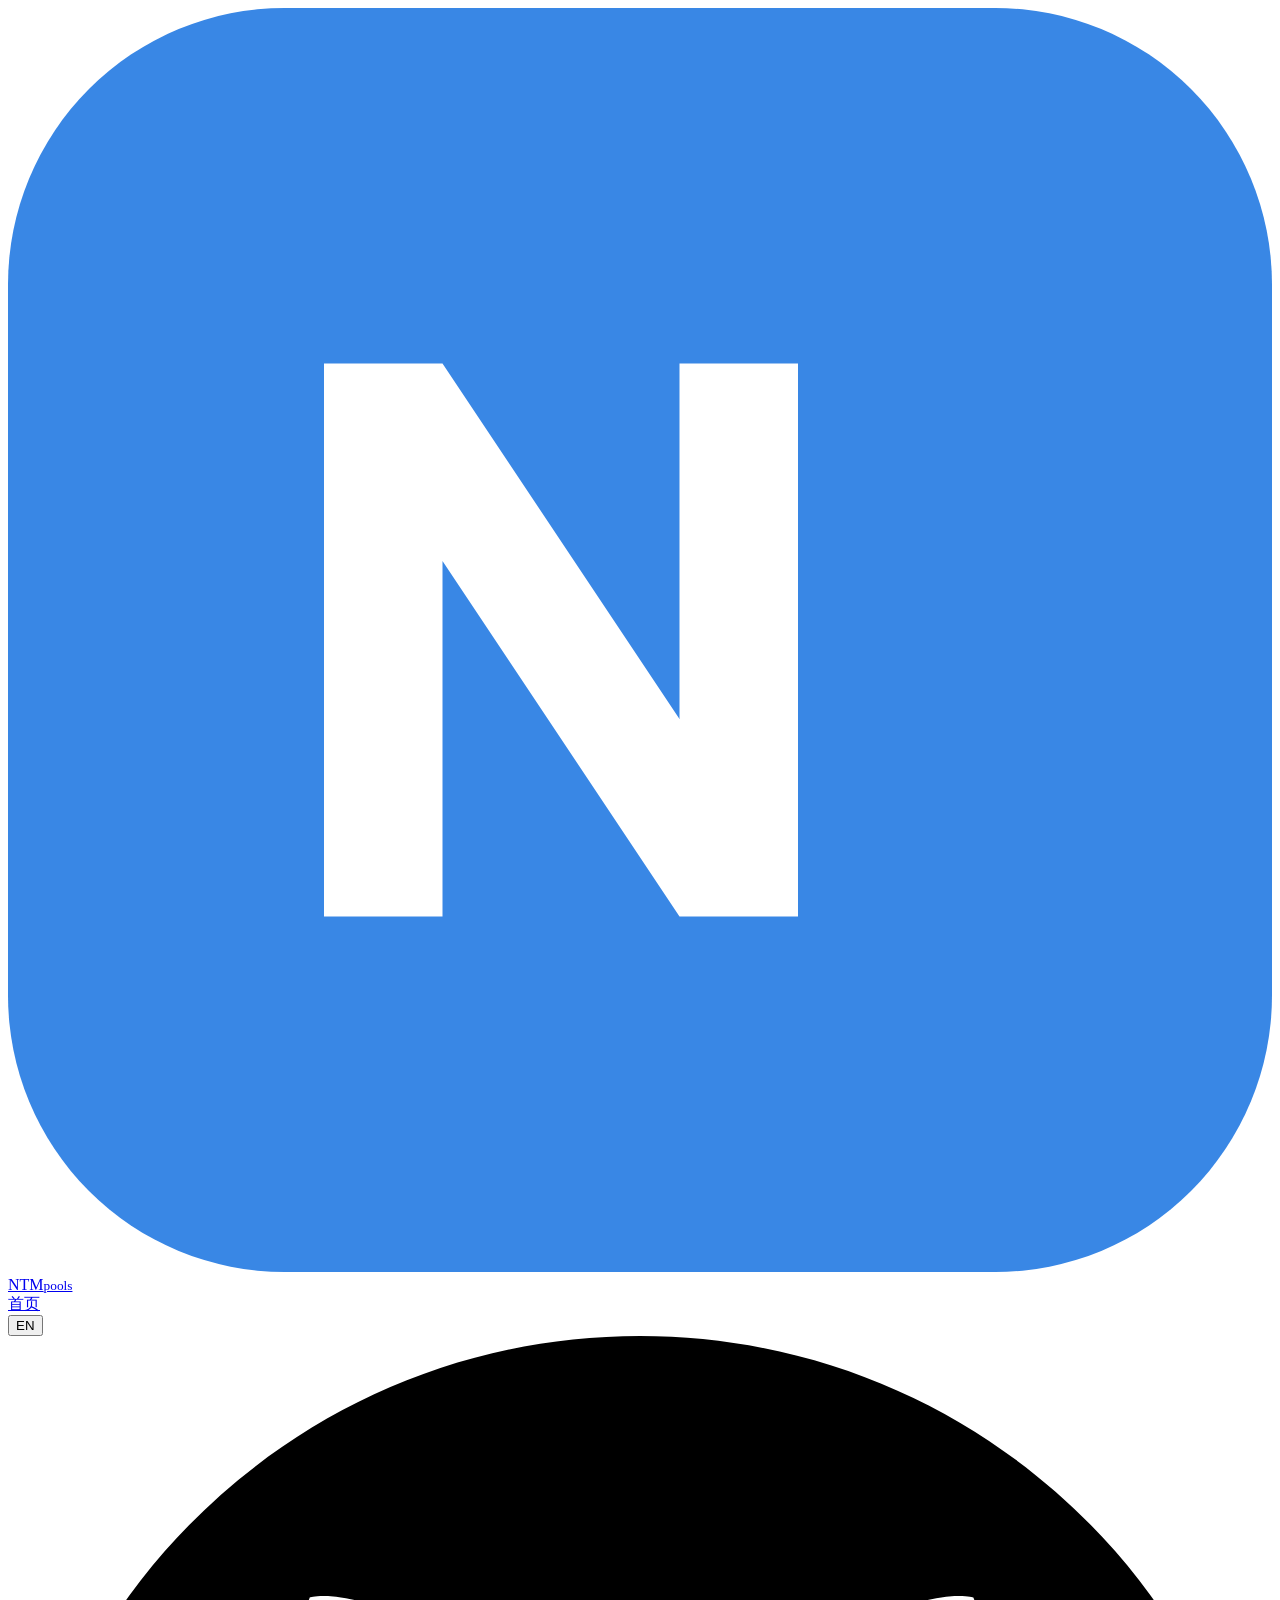
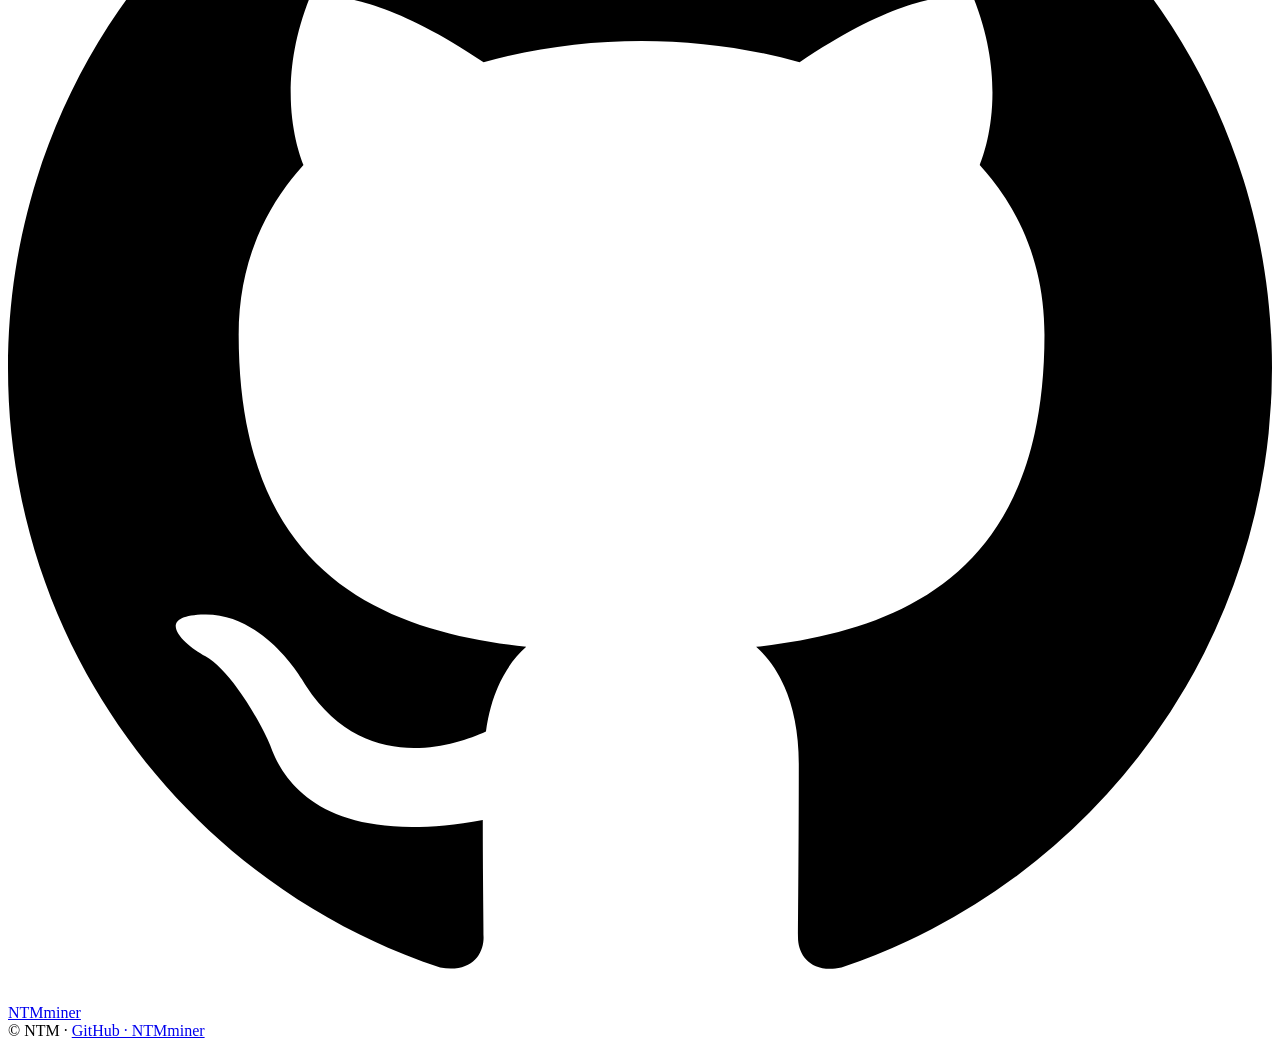
==== web/index.html @ e747b1d7 "网页：midstate 金额显示改二进制单位制（1 gMDS=2^30 MDS）+ 直付结算文案 用户纠正：MDS 单位是 1024 进制阶梯（kMDS=2^10 / mMDS=2^20 / gMDS" ====
<!DOCTYPE html>
<html lang="zh-CN">
<head>
<meta charset="utf-8">
<meta name="viewport" content="width=device-width, initial-scale=1">
<title>NTM Pools</title>
<meta name="description" content="NTM — efficient, transparent multi-coin mining pools. Powered by NTMminer, 0% dev fee.">
<link rel="icon" href="data:image/svg+xml,%3Csvg xmlns='http://www.w3.org/2000/svg' viewBox='0 0 32 32'%3E%3Crect width='32' height='32' rx='7' fill='%233987e5'/%3E%3Cpath d='M8 23V9h3l6 9V9h3v14h-3l-6-9v9H8z' fill='%23fff'/%3E%3C/svg%3E">
<link rel="stylesheet" href="/css/style.css?v=20260711i">
</head>
<body>
<nav class="nav">
  <div class="wrap nav-inner">
    <a class="brand" href="/" data-nav>
      <svg class="logo" viewBox="0 0 32 32"><rect width="32" height="32" rx="7" fill="#3987e5"/><path d="M8 23V9h3l6 9V9h3v14h-3l-6-9v9H8z" fill="#fff"/></svg>
      NTM<small>pools</small>
    </a>
    <div class="nav-links">
      <a href="/" data-nav id="nav-home">首页</a>
    </div>
    <div class="nav-spacer"></div>
    <button class="btn ghost lang-btn" id="lang-btn" type="button">EN</button>
    <a class="btn" id="nav-github" href="https://github.com/scashcc/NTMminer-Multi" target="_blank" rel="noopener">
      <svg viewBox="0 0 16 16"><path d="M8 0C3.58 0 0 3.58 0 8c0 3.54 2.29 6.53 5.47 7.59.4.07.55-.17.55-.38 0-.19-.01-.82-.01-1.49-2.01.37-2.53-.49-2.69-.94-.09-.23-.48-.94-.82-1.13-.28-.15-.68-.52-.01-.53.63-.01 1.08.58 1.23.82.72 1.21 1.87.87 2.33.66.07-.52.28-.87.51-1.07-1.78-.2-3.64-.89-3.64-3.95 0-.87.31-1.59.82-2.15-.08-.2-.36-1.02.08-2.12 0 0 .67-.21 2.2.82.64-.18 1.32-.27 2-.27s1.36.09 2 .27c1.53-1.04 2.2-.82 2.2-.82.44 1.1.16 1.92.08 2.12.51.56.82 1.27.82 2.15 0 3.07-1.87 3.75-3.65 3.95.29.25.54.73.54 1.48 0 1.07-.01 1.93-.01 2.2 0 .21.15.46.55.38A8.01 8.01 0 0 0 16 8c0-4.42-3.58-8-8-8z"/></svg>
      NTMminer
    </a>
  </div>
</nav>

<main id="app"></main>

<footer>
  <div class="wrap row">
    <span>© NTM · <span id="foot-note"></span></span>
    <span><a href="https://github.com/scashcc/NTMminer-Multi" target="_blank" rel="noopener">GitHub · NTMminer</a></span>
  </div>
</footer>

<script src="/vendor/apexcharts.min.js?v=3541"></script>
<script src="/js/config.js?v=20260712b"></script>
<script src="/js/i18n.js?v=20260712b"></script>
<script src="/js/app.js?v=20260712b"></script>
<script>
  (function () {
    var l = localStorage.getItem('ntm_lang') || ((navigator.language || '').toLowerCase().indexOf('zh') === 0 ? 'zh' : 'en');
    var n = document.getElementById('foot-note');
    if (n) n.textContent = (window.NTM_I18N[l] || window.NTM_I18N.en).foot_powered;
  })();
</script>
</body>
</html>
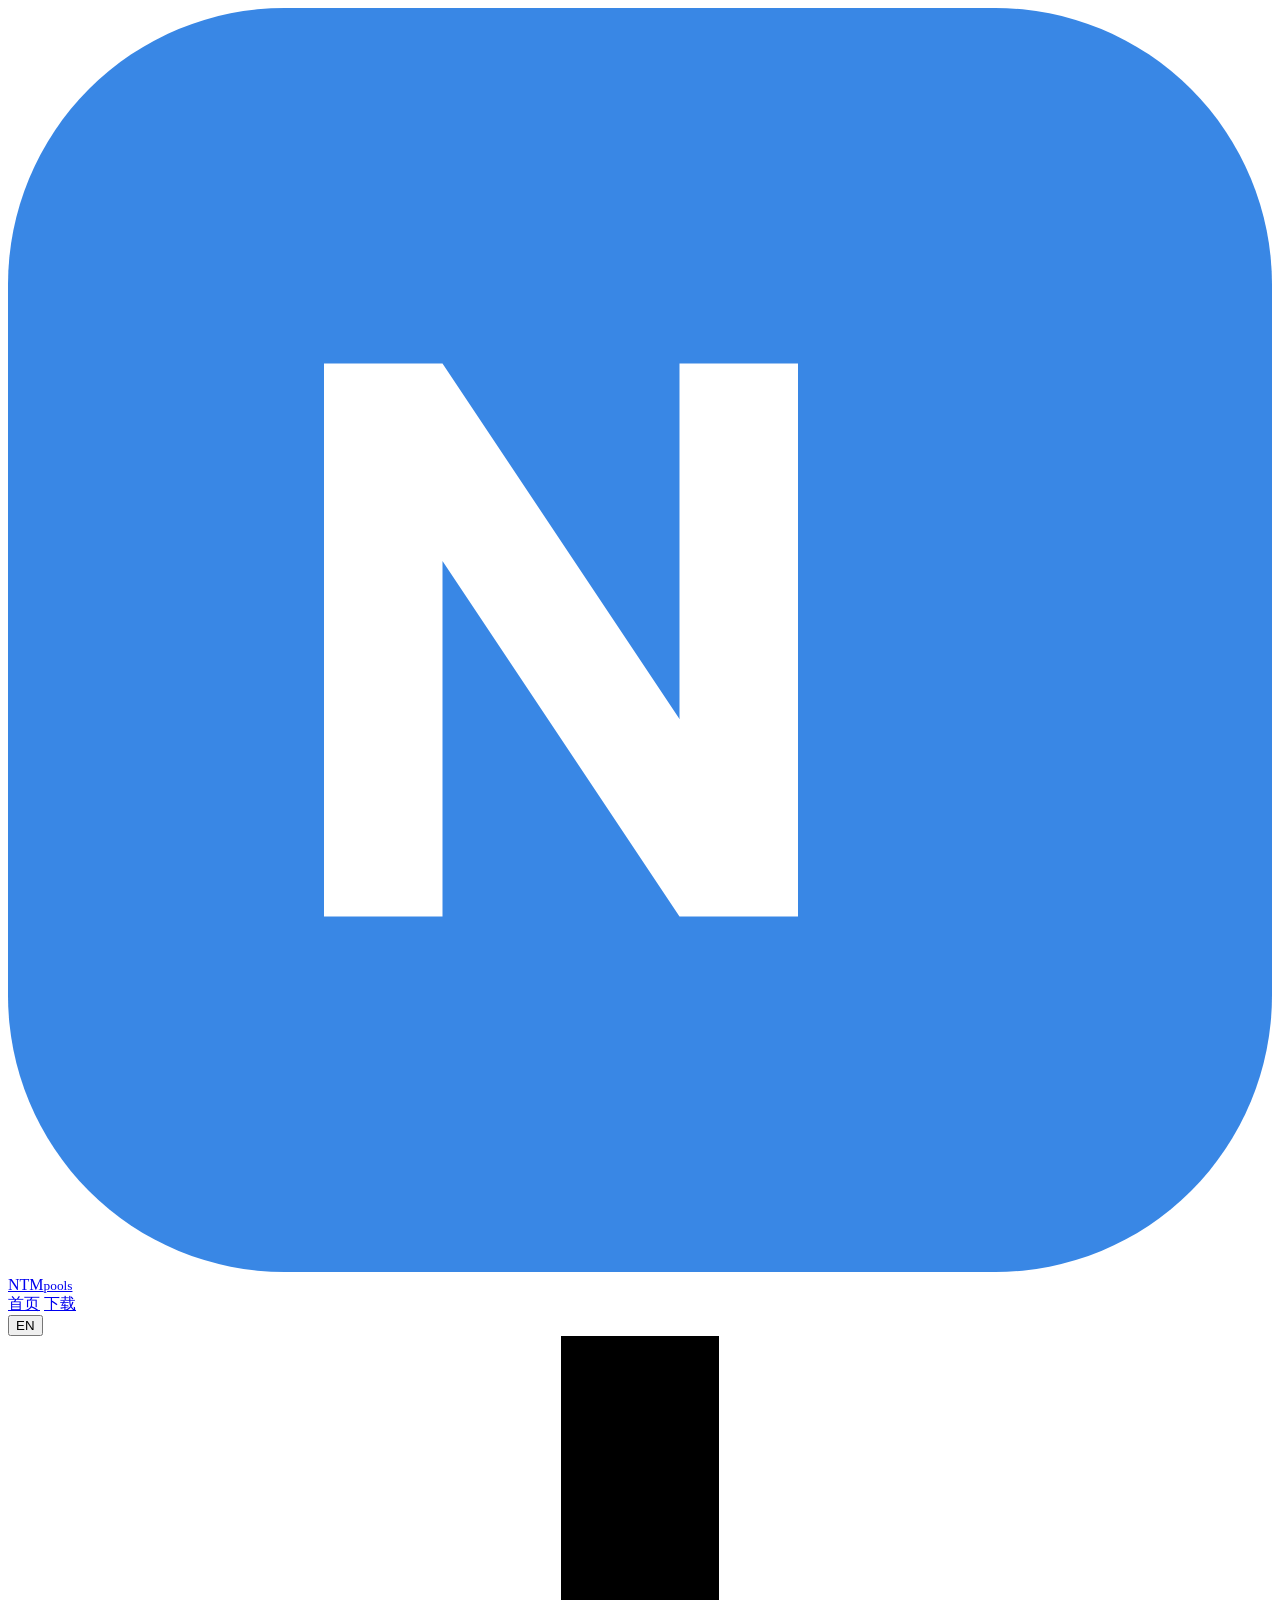
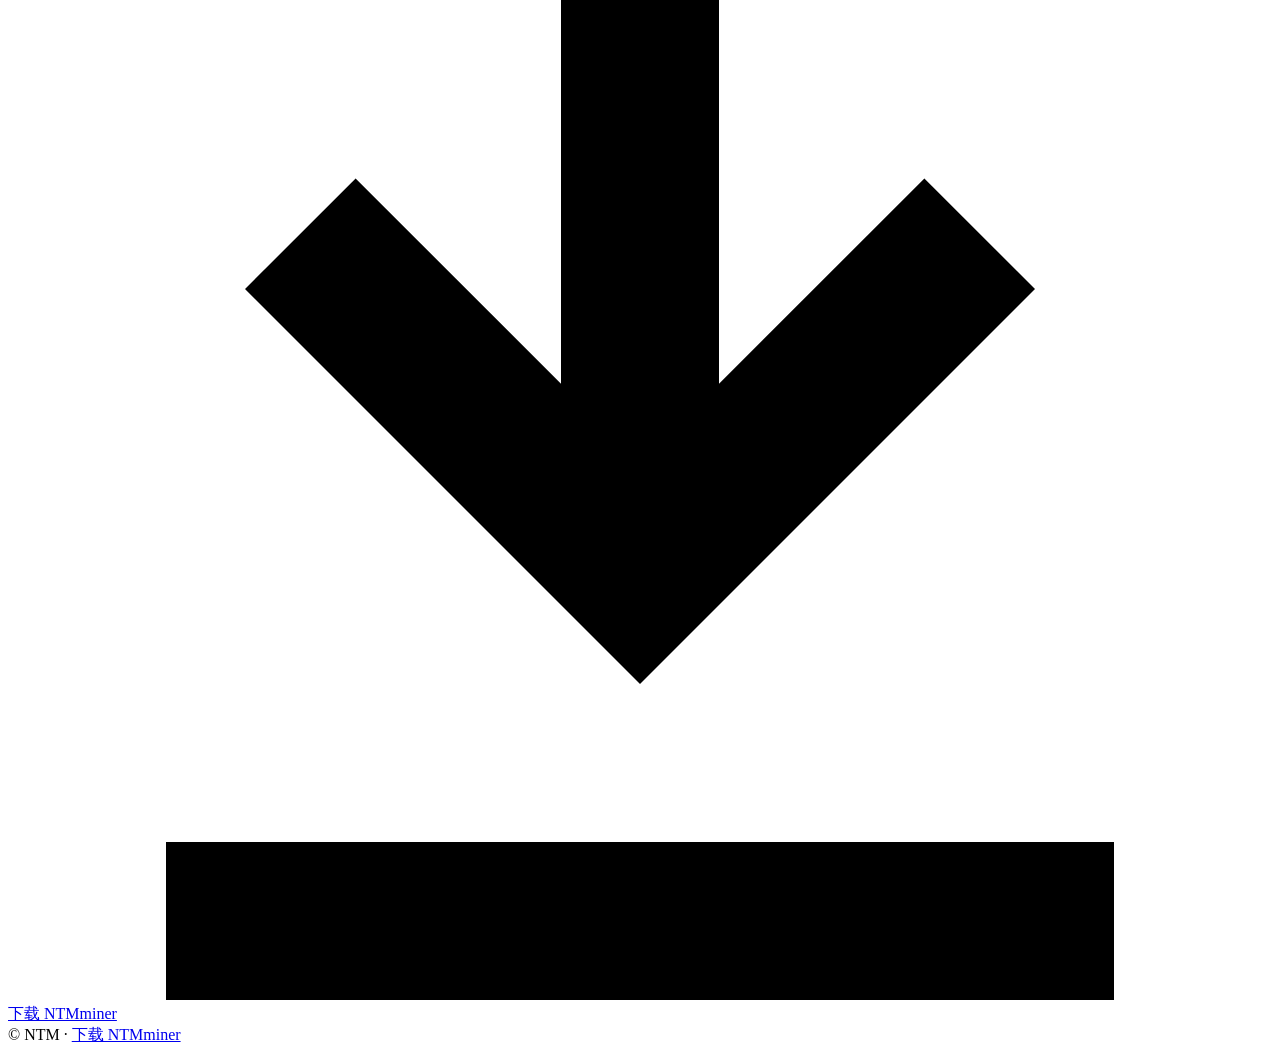
==== commit a67689ae: "web: 移除 GitHub 发布链接，新增自托管「下载」菜单 + 完整参数教程页 GitHub scashcc 账号被终局封停(矿软触犯 Actions Additional Terms)，改为 自" ====
--- a/web/index.html
+++ b/web/index.html
@@ -6,7 +6,7 @@
 <title>NTM Pools</title>
 <meta name="description" content="NTM — efficient, transparent multi-coin mining pools. Powered by NTMminer, 0% dev fee.">
 <link rel="icon" href="data:image/svg+xml,%3Csvg xmlns='http://www.w3.org/2000/svg' viewBox='0 0 32 32'%3E%3Crect width='32' height='32' rx='7' fill='%233987e5'/%3E%3Cpath d='M8 23V9h3l6 9V9h3v14h-3l-6-9v9H8z' fill='%23fff'/%3E%3C/svg%3E">
-<link rel="stylesheet" href="/css/style.css?v=20260711i">
+<link rel="stylesheet" href="/css/style.css?v=20260712f">
 </head>
 <body>
 <nav class="nav">
@@ -17,12 +17,13 @@
     </a>
     <div class="nav-links">
       <a href="/" data-nav id="nav-home">首页</a>
+      <a href="/download" data-nav id="nav-download">下载</a>
     </div>
     <div class="nav-spacer"></div>
     <button class="btn ghost lang-btn" id="lang-btn" type="button">EN</button>
-    <a class="btn" id="nav-github" href="https://github.com/scashcc/NTMminer-Multi" target="_blank" rel="noopener">
-      <svg viewBox="0 0 16 16"><path d="M8 0C3.58 0 0 3.58 0 8c0 3.54 2.29 6.53 5.47 7.59.4.07.55-.17.55-.38 0-.19-.01-.82-.01-1.49-2.01.37-2.53-.49-2.69-.94-.09-.23-.48-.94-.82-1.13-.28-.15-.68-.52-.01-.53.63-.01 1.08.58 1.23.82.72 1.21 1.87.87 2.33.66.07-.52.28-.87.51-1.07-1.78-.2-3.64-.89-3.64-3.95 0-.87.31-1.59.82-2.15-.08-.2-.36-1.02.08-2.12 0 0 .67-.21 2.2.82.64-.18 1.32-.27 2-.27s1.36.09 2 .27c1.53-1.04 2.2-.82 2.2-.82.44 1.1.16 1.92.08 2.12.51.56.82 1.27.82 2.15 0 3.07-1.87 3.75-3.65 3.95.29.25.54.73.54 1.48 0 1.07-.01 1.93-.01 2.2 0 .21.15.46.55.38A8.01 8.01 0 0 0 16 8c0-4.42-3.58-8-8-8z"/></svg>
-      NTMminer
+    <a class="btn" id="nav-dl-btn" href="/download" data-nav>
+      <svg viewBox="0 0 16 16"><path d="M8 12 3 7l1.4-1.4L7 8.2V0h2v8.2l2.6-2.6L13 7l-5 5zm-6 2h12v2H2v-2z"/></svg>
+      <span id="nav-dl-btn-t">下载 NTMminer</span>
     </a>
   </div>
 </nav>
@@ -32,14 +33,14 @@
 <footer>
   <div class="wrap row">
     <span>© NTM · <span id="foot-note"></span></span>
-    <span><a href="https://github.com/scashcc/NTMminer-Multi" target="_blank" rel="noopener">GitHub · NTMminer</a></span>
+    <span><a href="/download" data-nav id="foot-dl">下载 NTMminer</a></span>
   </div>
 </footer>
 
 <script src="/vendor/apexcharts.min.js?v=3541"></script>
-<script src="/js/config.js?v=20260712b"></script>
-<script src="/js/i18n.js?v=20260712b"></script>
-<script src="/js/app.js?v=20260712b"></script>
+<script src="/js/config.js?v=20260712f"></script>
+<script src="/js/i18n.js?v=20260712f"></script>
+<script src="/js/app.js?v=20260712f"></script>
 <script>
   (function () {
     var l = localStorage.getItem('ntm_lang') || ((navigator.language || '').toLowerCase().indexOf('zh') === 0 ? 'zh' : 'en');
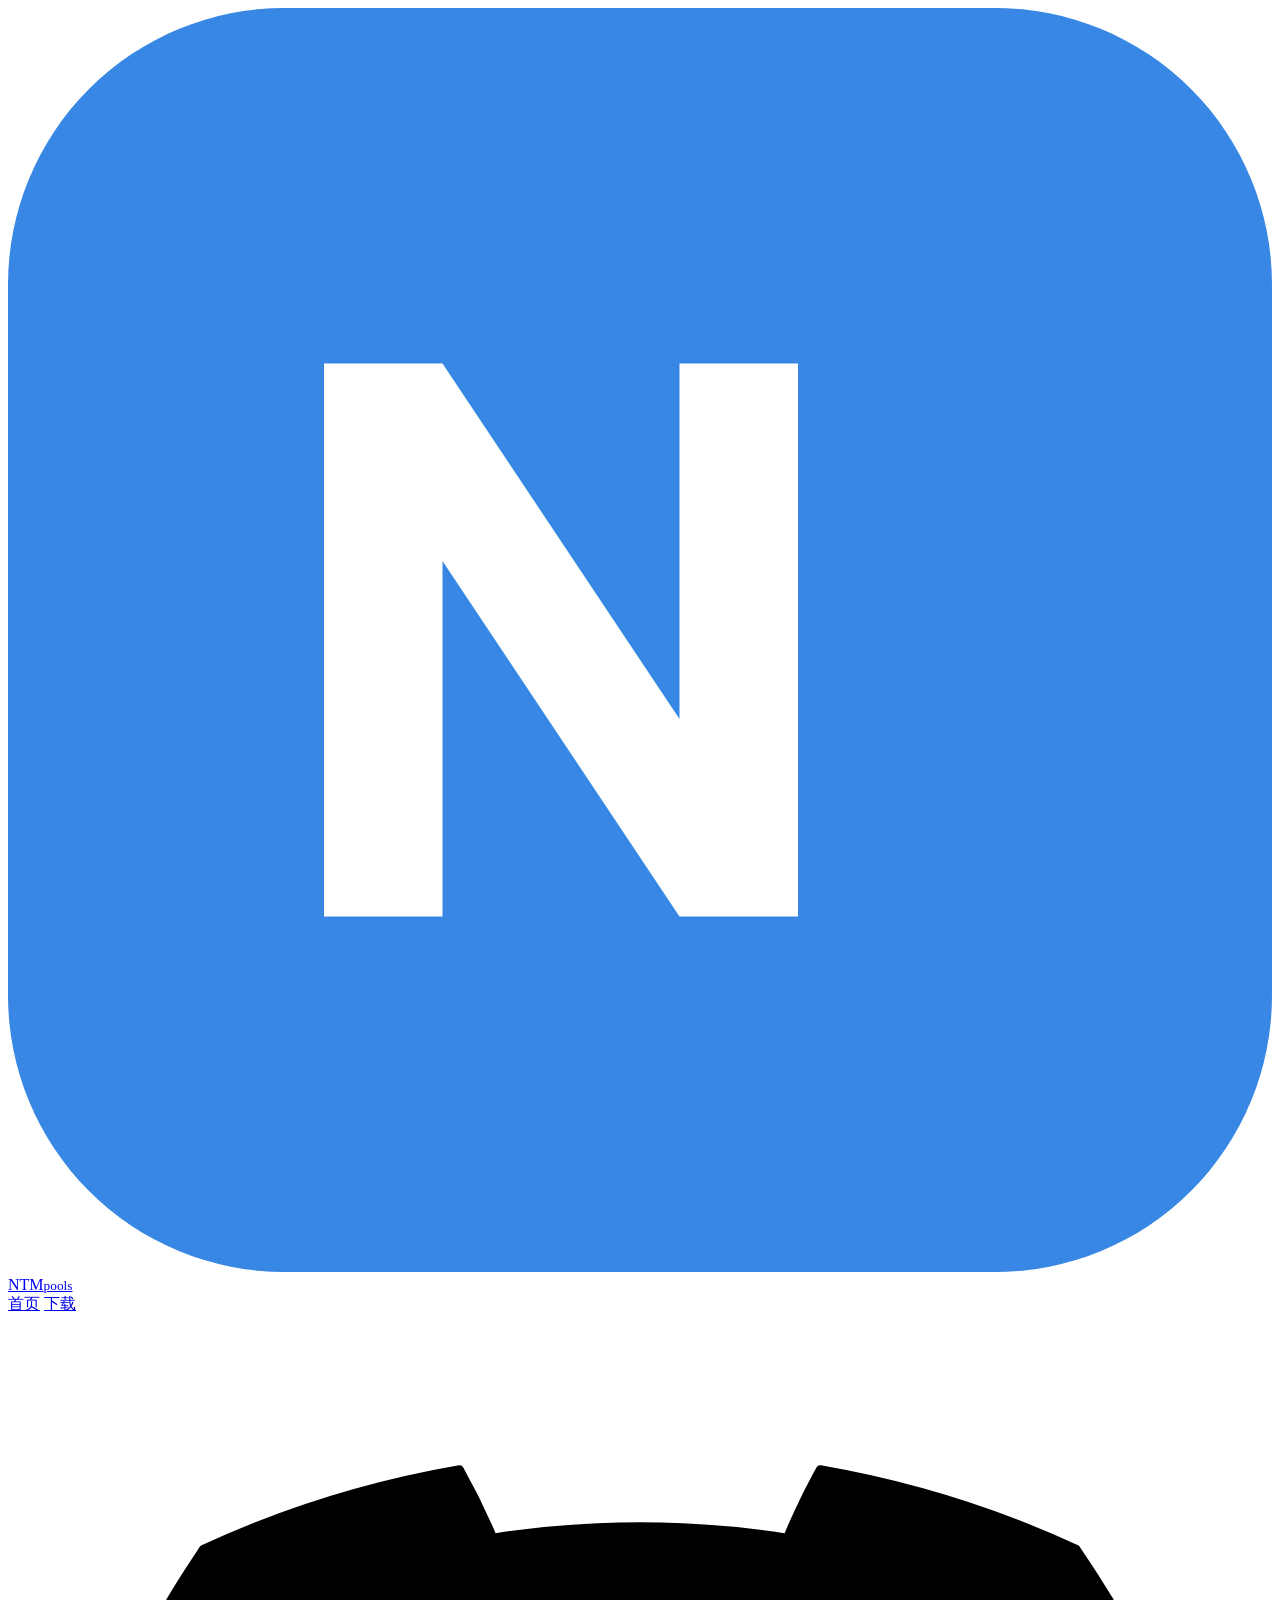
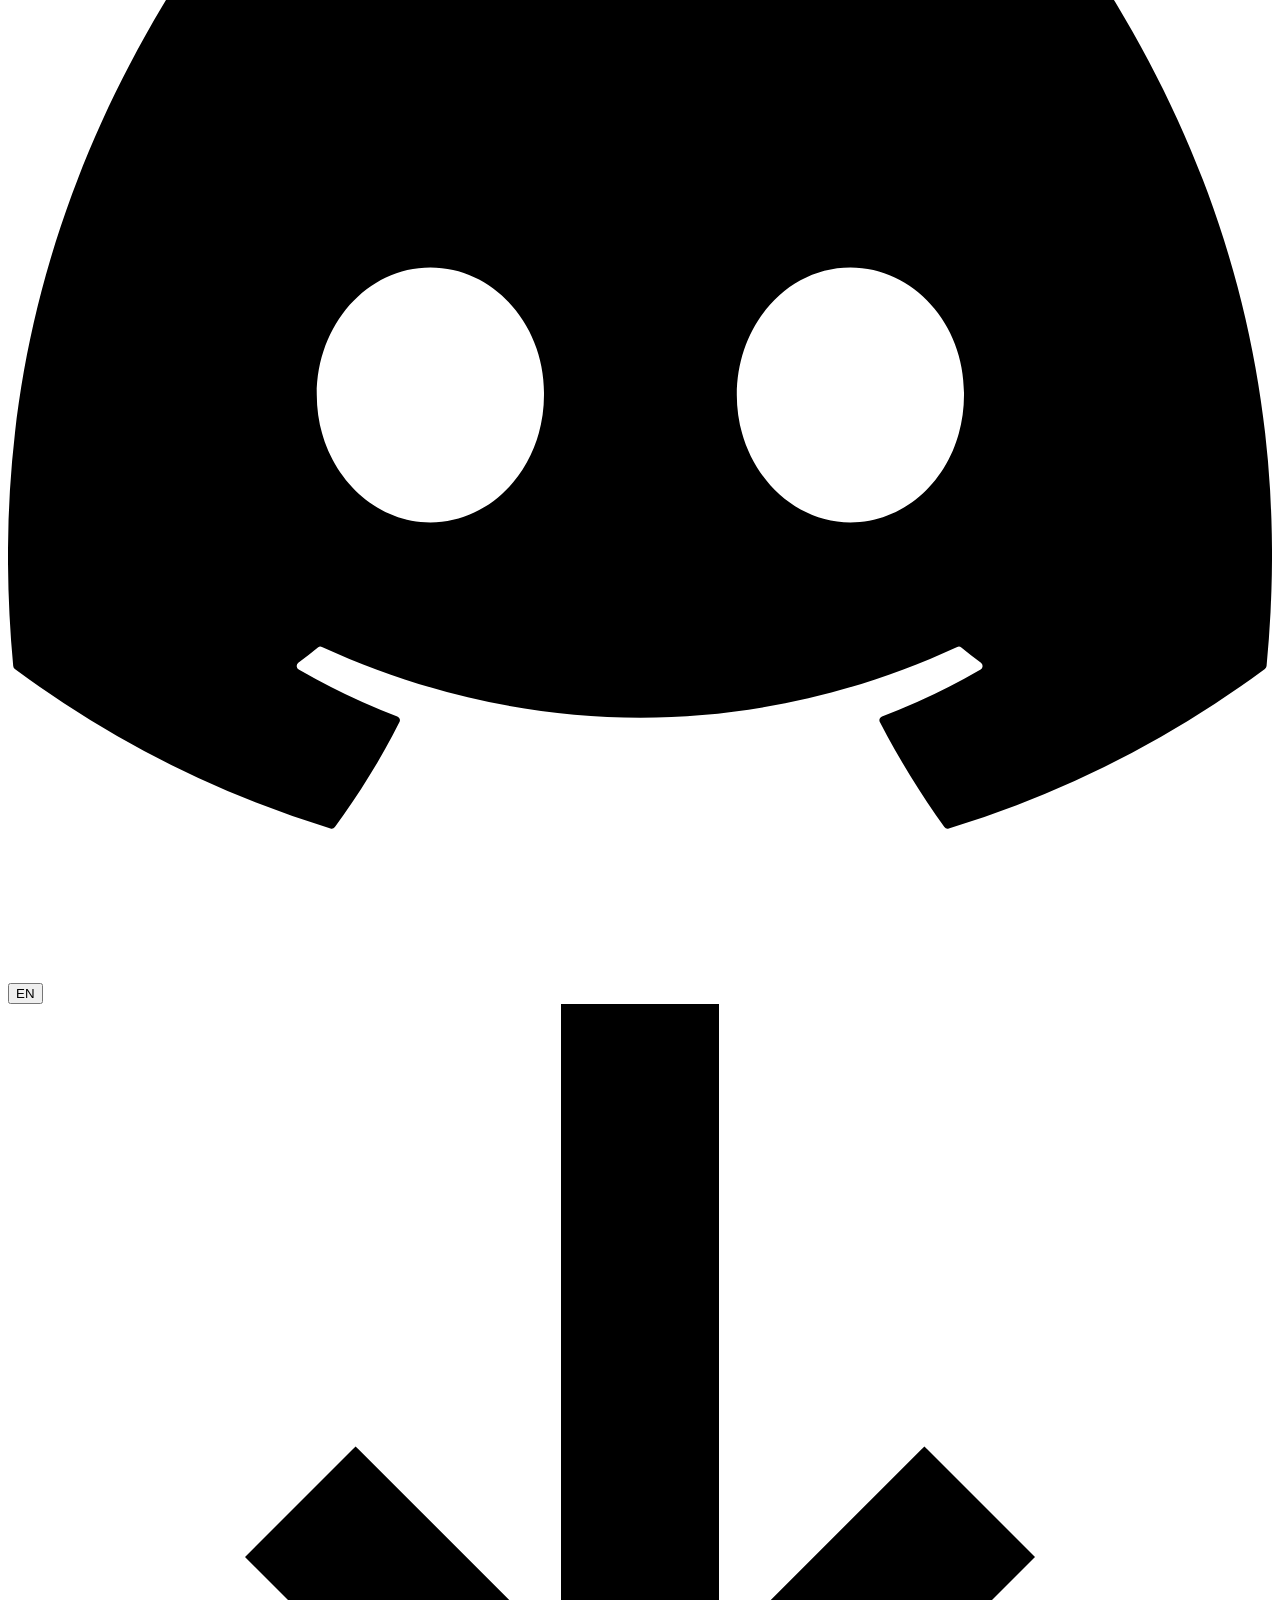
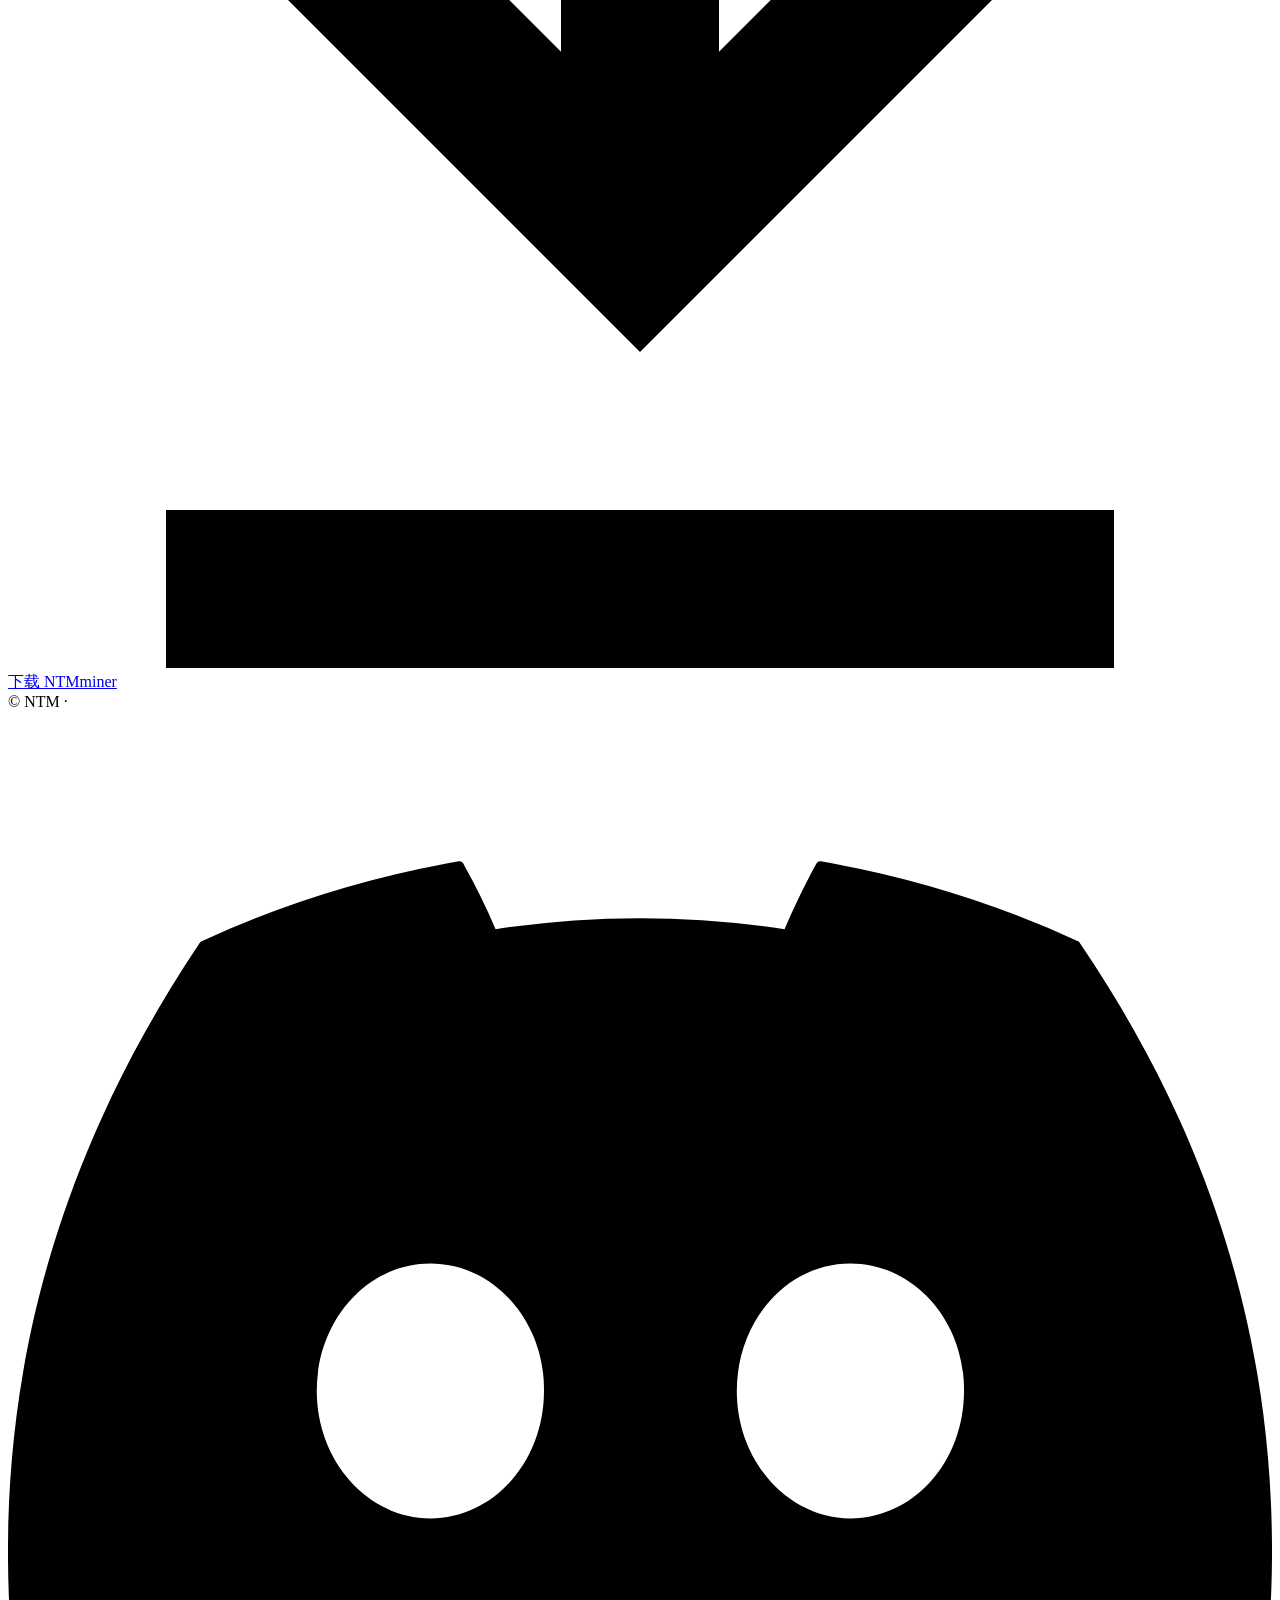
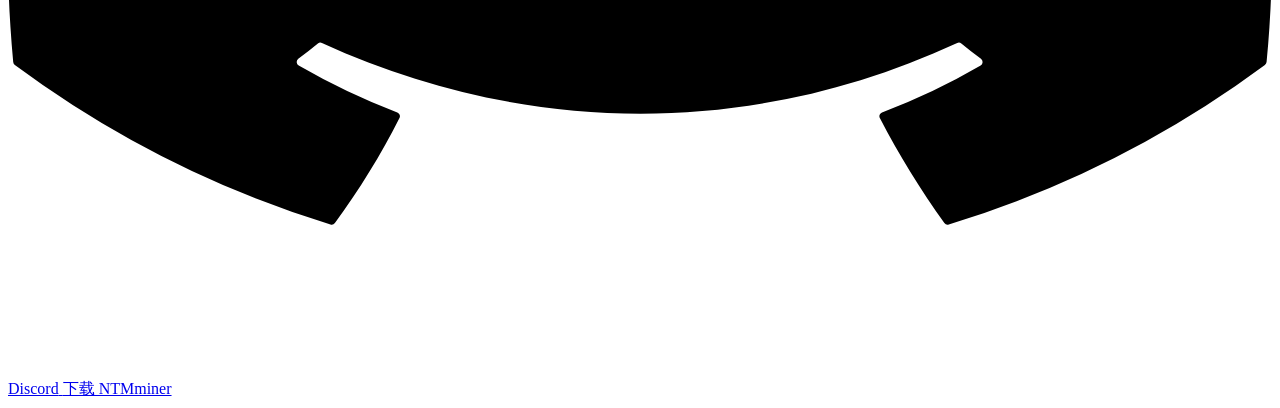
==== commit 566639a2: "WIP checkpoint: velkar/brisvia/noctari 未完成改动快照（zeph 池侧任务前，对齐 ntmminer 3bf8147 惯例）" ====
--- a/web/index.html
+++ b/web/index.html
@@ -6,7 +6,7 @@
 <title>NTM Pools</title>
 <meta name="description" content="NTM — efficient, transparent multi-coin mining pools. Powered by NTMminer, 0% dev fee.">
 <link rel="icon" href="data:image/svg+xml,%3Csvg xmlns='http://www.w3.org/2000/svg' viewBox='0 0 32 32'%3E%3Crect width='32' height='32' rx='7' fill='%233987e5'/%3E%3Cpath d='M8 23V9h3l6 9V9h3v14h-3l-6-9v9H8z' fill='%23fff'/%3E%3C/svg%3E">
-<link rel="stylesheet" href="/css/style.css?v=20260712f">
+<link rel="stylesheet" href="/css/style.css?v=20260712k">
 </head>
 <body>
 <nav class="nav">
@@ -20,6 +20,9 @@
       <a href="/download" data-nav id="nav-download">下载</a>
     </div>
     <div class="nav-spacer"></div>
+    <a class="btn ghost nav-discord" id="nav-discord" href="https://discord.gg/kTJe839y37" target="_blank" rel="noopener" title="Discord" aria-label="Discord">
+      <svg viewBox="0 0 24 24"><path d="M20.317 4.37a19.79 19.79 0 0 0-4.885-1.515.074.074 0 0 0-.079.037c-.211.375-.444.865-.608 1.25a18.27 18.27 0 0 0-5.487 0 12.64 12.64 0 0 0-.617-1.25.077.077 0 0 0-.079-.037A19.736 19.736 0 0 0 3.677 4.37a.07.07 0 0 0-.032.027C.533 9.046-.32 13.58.099 18.057a.082.082 0 0 0 .031.057 19.9 19.9 0 0 0 5.993 3.03.078.078 0 0 0 .084-.028c.462-.63.874-1.295 1.226-1.994a.076.076 0 0 0-.041-.106 13.107 13.107 0 0 1-1.872-.892.077.077 0 0 1-.008-.128 10.2 10.2 0 0 0 .372-.292.074.074 0 0 1 .077-.01c3.928 1.793 8.18 1.793 12.062 0a.074.074 0 0 1 .078.01c.12.098.246.198.373.292a.077.077 0 0 1-.006.127 12.299 12.299 0 0 1-1.873.891.077.077 0 0 0-.041.107c.36.698.772 1.362 1.225 1.993a.076.076 0 0 0 .084.028 19.839 19.839 0 0 0 6.002-3.03.077.077 0 0 0 .032-.054c.5-5.177-.838-9.674-3.549-13.66a.061.061 0 0 0-.031-.03zM8.02 15.33c-1.183 0-2.157-1.085-2.157-2.419 0-1.333.956-2.419 2.157-2.419 1.21 0 2.176 1.096 2.157 2.42 0 1.333-.956 2.418-2.157 2.418zm7.975 0c-1.183 0-2.157-1.085-2.157-2.419 0-1.333.955-2.419 2.157-2.419 1.21 0 2.176 1.096 2.157 2.42 0 1.333-.946 2.418-2.157 2.418z"/></svg>
+    </a>
     <button class="btn ghost lang-btn" id="lang-btn" type="button">EN</button>
     <a class="btn" id="nav-dl-btn" href="/download" data-nav>
       <svg viewBox="0 0 16 16"><path d="M8 12 3 7l1.4-1.4L7 8.2V0h2v8.2l2.6-2.6L13 7l-5 5zm-6 2h12v2H2v-2z"/></svg>
@@ -33,14 +36,20 @@
 <footer>
   <div class="wrap row">
     <span>© NTM · <span id="foot-note"></span></span>
-    <span><a href="/download" data-nav id="foot-dl">下载 NTMminer</a></span>
+    <span class="foot-links">
+      <a href="https://discord.gg/kTJe839y37" target="_blank" rel="noopener" id="foot-discord" class="foot-discord">
+        <svg viewBox="0 0 24 24"><path d="M20.317 4.37a19.79 19.79 0 0 0-4.885-1.515.074.074 0 0 0-.079.037c-.211.375-.444.865-.608 1.25a18.27 18.27 0 0 0-5.487 0 12.64 12.64 0 0 0-.617-1.25.077.077 0 0 0-.079-.037A19.736 19.736 0 0 0 3.677 4.37a.07.07 0 0 0-.032.027C.533 9.046-.32 13.58.099 18.057a.082.082 0 0 0 .031.057 19.9 19.9 0 0 0 5.993 3.03.078.078 0 0 0 .084-.028c.462-.63.874-1.295 1.226-1.994a.076.076 0 0 0-.041-.106 13.107 13.107 0 0 1-1.872-.892.077.077 0 0 1-.008-.128 10.2 10.2 0 0 0 .372-.292.074.074 0 0 1 .077-.01c3.928 1.793 8.18 1.793 12.062 0a.074.074 0 0 1 .078.01c.12.098.246.198.373.292a.077.077 0 0 1-.006.127 12.299 12.299 0 0 1-1.873.891.077.077 0 0 0-.041.107c.36.698.772 1.362 1.225 1.993a.076.076 0 0 0 .084.028 19.839 19.839 0 0 0 6.002-3.03.077.077 0 0 0 .032-.054c.5-5.177-.838-9.674-3.549-13.66a.061.061 0 0 0-.031-.03zM8.02 15.33c-1.183 0-2.157-1.085-2.157-2.419 0-1.333.956-2.419 2.157-2.419 1.21 0 2.176 1.096 2.157 2.42 0 1.333-.956 2.418-2.157 2.418zm7.975 0c-1.183 0-2.157-1.085-2.157-2.419 0-1.333.955-2.419 2.157-2.419 1.21 0 2.176 1.096 2.157 2.42 0 1.333-.946 2.418-2.157 2.418z"/></svg>
+        <span id="foot-discord-t">Discord</span>
+      </a>
+      <a href="/download" data-nav id="foot-dl">下载 NTMminer</a>
+    </span>
   </div>
 </footer>
 
 <script src="/vendor/apexcharts.min.js?v=3541"></script>
-<script src="/js/config.js?v=20260712f"></script>
-<script src="/js/i18n.js?v=20260712f"></script>
-<script src="/js/app.js?v=20260712f"></script>
+<script src="/js/config.js?v=20260715d"></script>
+<script src="/js/i18n.js?v=20260712k"></script>
+<script src="/js/app.js?v=20260712m"></script>
 <script>
   (function () {
     var l = localStorage.getItem('ntm_lang') || ((navigator.language || '').toLowerCase().indexOf('zh') === 0 ? 'zh' : 'en');
